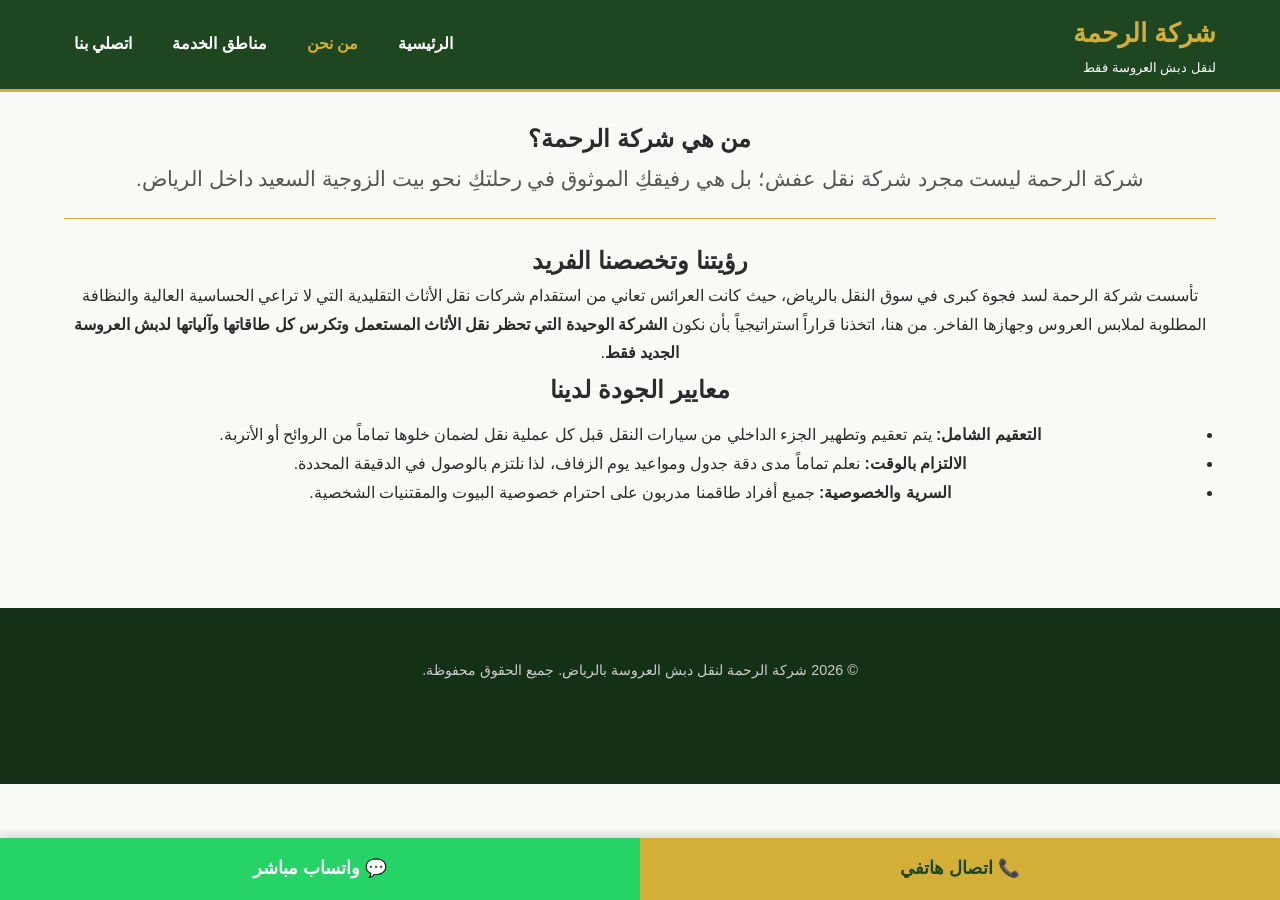
==== about.html @ 1eb5665a "first deploy" ====
<!DOCTYPE html>
<html lang="ar" dir="rtl">
<head>
    <meta charset="UTF-8">
    <meta name="viewport" content="width=device-width, initial-scale=1.0">
    <title>من نحن | شركة الرحمة المتخصصة في نقل جهاز العروسة بالرياض</title>
    <meta name="description" content="تعرفي على شركة الرحمة، الشركة الأولى في الرياض التي كرست جهودها بالكامل لخدمة العرائس وتأمين نقل جهاز ودبش العروسة بأعلى درجات العناية والرفاهية.">
    <link rel="canonical" href="https://alrahma-moving.com/about.html">
    <link rel="stylesheet" href="style.css">
</head>
<body>

    <header class="site-header">
        <div class="container header-container">
            <div class="logo">
                <a href="index.html">شركة الرحمة</a>
                <span class="tagline">لنقل دبش العروسة فقط</span>
            </div>
            <nav class="main-nav">
                <ul>
                    <li><a href="index.html">الرئيسية</a></li>
                    <li><a href="about.html" class="active">من نحن</a></li>
                    <li><a href="services.html">مناطق الخدمة</a></li>
                    <li><a href="contact.html">اتصلي بنا</a></li>
                </ul>
            </nav>
        </div>
    </header>

    <section class="page-content">
        <div class="container text-center">
            <h1>من هي شركة الرحمة؟</h1>
            <p class="lead">شركة الرحمة ليست مجرد شركة نقل عفش؛ بل هي رفيقكِ الموثوق في رحلتكِ نحو بيت الزوجية السعيد داخل الرياض.</p>
            
            <hr>

            <div class="about-story">
                <h2>رؤيتنا وتخصصنا الفريد</h2>
                <p>تأسست شركة الرحمة لسد فجوة كبرى في سوق النقل بالرياض، حيث كانت العرائس تعاني من استقدام شركات نقل الأثاث التقليدية التي لا تراعي الحساسية العالية والنظافة المطلوبة لملابس العروس وجهازها الفاخر. من هنا، اتخذنا قراراً استراتيجياً بأن نكون <strong>الشركة الوحيدة التي تحظر نقل الأثاث المستعمل وتكرس كل طاقاتها وآلياتها لدبش العروسة الجديد فقط</strong>.</p>

                <h2>معايير الجودة لدينا</h2>
                <ul>
                    <li><strong>التعقيم الشامل:</strong> يتم تعقيم وتطهير الجزء الداخلي من سيارات النقل قبل كل عملية نقل لضمان خلوها تماماً من الروائح أو الأتربة.</li>
                    <li><strong>الالتزام بالوقت:</strong> نعلم تماماً مدى دقة جدول ومواعيد يوم الزفاف، لذا نلتزم بالوصول في الدقيقة المحددة.</li>
                    <li><strong>السرية والخصوصية:</strong> جميع أفراد طاقمنا مدربون على احترام خصوصية البيوت والمقتنيات الشخصية.</li>
                </ul>
            </div>
        </div>
    </section>

    <div class="sticky-actions">
        <a href="tel:0531809702" class="sticky-btn call-now">📞 اتصال هاتفي</a>
        <a href="https://wa.me/966531809702" class="sticky-btn whatsapp-now" target="_blank">💬 واتساب مباشر</a>
    </div>

    <footer>
        <div class="container footer-content">
            <p>&copy; 2026 شركة الرحمة لنقل دبش العروسة بالرياض. جميع الحقوق محفوظة.</p>
        </div>
    </footer>

    <script src="script.js"></script>
</body>
</html>
---- style.css ----
/* الألوان والخطوط الأساسية */
:root {
    --primary-color: #1E4620; /* أخضر ملكي فاخر */
    --secondary-color: #D4AF37; /* ذهبي أنيق */
    --light-bg: #F9F9F6; /* أبيض عاجي مريح للعين */
    --dark-text: #2B2B2B;
    --white: #FFFFFF;
}

* {
    box-sizing: border-box;
    margin: 0;
    padding: 0;
}

body {
    font-family: 'Segoe UI', Tahoma, Geneva, Verdana, sans-serif;
    background-color: var(--light-bg);
    color: var(--dark-text);
    line-height: 1.8;
}

.container {
    width: 90%;
    max-width: 1200px;
    margin: 0 auto;
    padding: 20px 0;
}

.max-width-600 {
    max-width: 600px;
}

.text-center {
    text-align: center;
}

.mt-4 {
    margin-top: 2rem;
}

hr {
    border: 0;
    height: 1px;
    background: var(--secondary-color);
    margin: 20px 0;
}

/* الهيدر والقائمة */
.site-header {
    background-color: var(--primary-color);
    border-bottom: 3px solid var(--secondary-color);
    position: sticky;
    top: 0;
    z-index: 1000;
}

.header-container {
    display: flex;
    justify-content: space-between;
    align-items: center;
    padding: 10px 0;
}

.logo a {
    color: var(--secondary-color);
    text-decoration: none;
    font-size: 1.6rem;
    font-weight: bold;
}

.tagline {
    display: block;
    color: var(--white);
    font-size: 0.8rem;
}

.main-nav ul {
    list-style: none;
    display: flex;
    gap: 20px;
}

.main-nav a {
    color: var(--white);
    text-decoration: none;
    font-weight: bold;
    padding: 5px 10px;
    transition: 0.3s ease;
}

.main-nav a:hover, .main-nav a.active {
    color: var(--secondary-color);
}

/* جزء واجهة العرض - Hero */
.hero-section {
    background: linear-gradient(rgba(30, 70, 32, 0.85), rgba(30, 70, 32, 0.95)), url('images/hero-bg.jpg') no-repeat center center/cover;
    color: var(--white);
    text-align: center;
    padding: 80px 0;
}

.hero-section h1 {
    font-size: 2.5rem;
    color: var(--secondary-color);
    margin-bottom: 20px;
}

.hero-desc {
    font-size: 1.2rem;
    max-width: 800px;
    margin: 0 auto 30px auto;
}

.cta-buttons {
    display: flex;
    justify-content: center;
    gap: 15px;
    flex-wrap: wrap;
}

.btn {
    padding: 12px 25px;
    text-decoration: none;
    font-weight: bold;
    border-radius: 5px;
    font-size: 1.1rem;
    transition: 0.3s ease;
}

.btn-call {
    background-color: var(--secondary-color);
    color: var(--primary-color);
}

.btn-whatsapp {
    background-color: #25D366;
    color: var(--white);
}

.btn:hover {
    transform: translateY(-2px);
    box-shadow: 0 4px 10px rgba(0,0,0,0.2);
}

.block-btn {
    display: block;
    margin: 15px 0;
}

/* تنويه التخصص الفريد */
.specialization-notice {
    background-color: var(--white);
    padding: 40px 0;
}

.notice-box {
    border: 2px dashed var(--secondary-color);
    background-color: #FFFDF3;
    padding: 30px;
    border-radius: 8px;
    text-align: center;
}

.notice-box h2 {
    color: var(--primary-color);
    margin-bottom: 15px;
}

/* ميزات الخدمة والمناطق */
.section-title {
    text-align: center;
    color: var(--primary-color);
    margin-bottom: 40px;
    font-size: 2rem;
}

.grid-3 {
    display: grid;
    grid-template-columns: repeat(auto-fit, minmax(300px, 1fr));
    gap: 25px;
}

.grid-2 {
    display: grid;
    grid-template-columns: repeat(auto-fit, minmax(450px, 1fr));
    gap: 25px;
}

.card, .region-card, .contact-box {
    background-color: var(--white);
    padding: 25px;
    border-radius: 6px;
    box-shadow: 0 2px 5px rgba(0,0,0,0.05);
    border-top: 4px solid var(--secondary-color);
}

.card h3, .region-card h2 {
    color: var(--primary-color);
    margin-bottom: 15px;
}

.region-card ul, .about-story ul {
    margin-right: 20px;
    margin-top: 10px;
}

/* صفحات المحتوى المستقلة */
.page-content {
    padding: 5px 0 80px 0;
}

.lead {
    font-size: 1.3rem;
    color: #555;
    margin-bottom: 20px;
}

/* الأسئلة الشائعة FAQ */
.faq-section {
    background-color: #F0F4F1;
    padding: 60px 0;
}

.faq-container {
    max-width: 800px;
    margin: 0 auto;
}

.faq-item {
    background: var(--white);
    margin-bottom: 15px;
    border-radius: 5px;
    overflow: hidden;
}

.faq-question {
    width: 100%;
    text-align: right;
    padding: 15px 20px;
    background: var(--primary-color);
    color: var(--white);
    border: none;
    font-size: 1.1rem;
    font-weight: bold;
    cursor: pointer;
    display: flex;
    justify-content: space-between;
    align-items: center;
}

.faq-question::after {
    content: '▼';
    font-size: 0.8rem;
    color: var(--secondary-color);
}

.faq-answer {
    padding: 20px;
    display: none;
    background: var(--white);
    border-top: 1px solid #eee;
}

/* الأزرار العائمة السفلية للهواتف الذكية */
.sticky-actions {
    position: fixed;
    bottom: 0;
    left: 0;
    width: 100%;
    display: flex;
    z-index: 9999;
    box-shadow: 0 -3px 10px rgba(0,0,0,0.15);
}

.sticky-btn {
    flex: 1;
    text-align: center;
    padding: 15px;
    color: var(--white);
    text-decoration: none;
    font-weight: bold;
    font-size: 1.1rem;
}

.call-now {
    background-color: var(--secondary-color);
    color: var(--primary-color);
}

.whatsapp-now {
    background-color: #25D366;
}

/* التذييل */
footer {
    background-color: #143016;
    color: #CCC;
    text-align: center;
    padding: 30px 0 80px 0; /* مسافة أمان إضافية لعدم تغطية الأزرار العائمة للمحتوى */
    font-size: 0.9rem;
}

footer a {
    color: var(--secondary-color);
    text-decoration: none;
}

/* الشاشات الصغيرة والمتجاوبة */
@media (max-width: 768px) {
    .header-container {
        flex-direction: column;
        gap: 15px;
    }
    .grid-2 {
        grid-template-columns: 1fr;
    }
    .hero-section h1 {
        font-size: 1.8rem;
    }
}
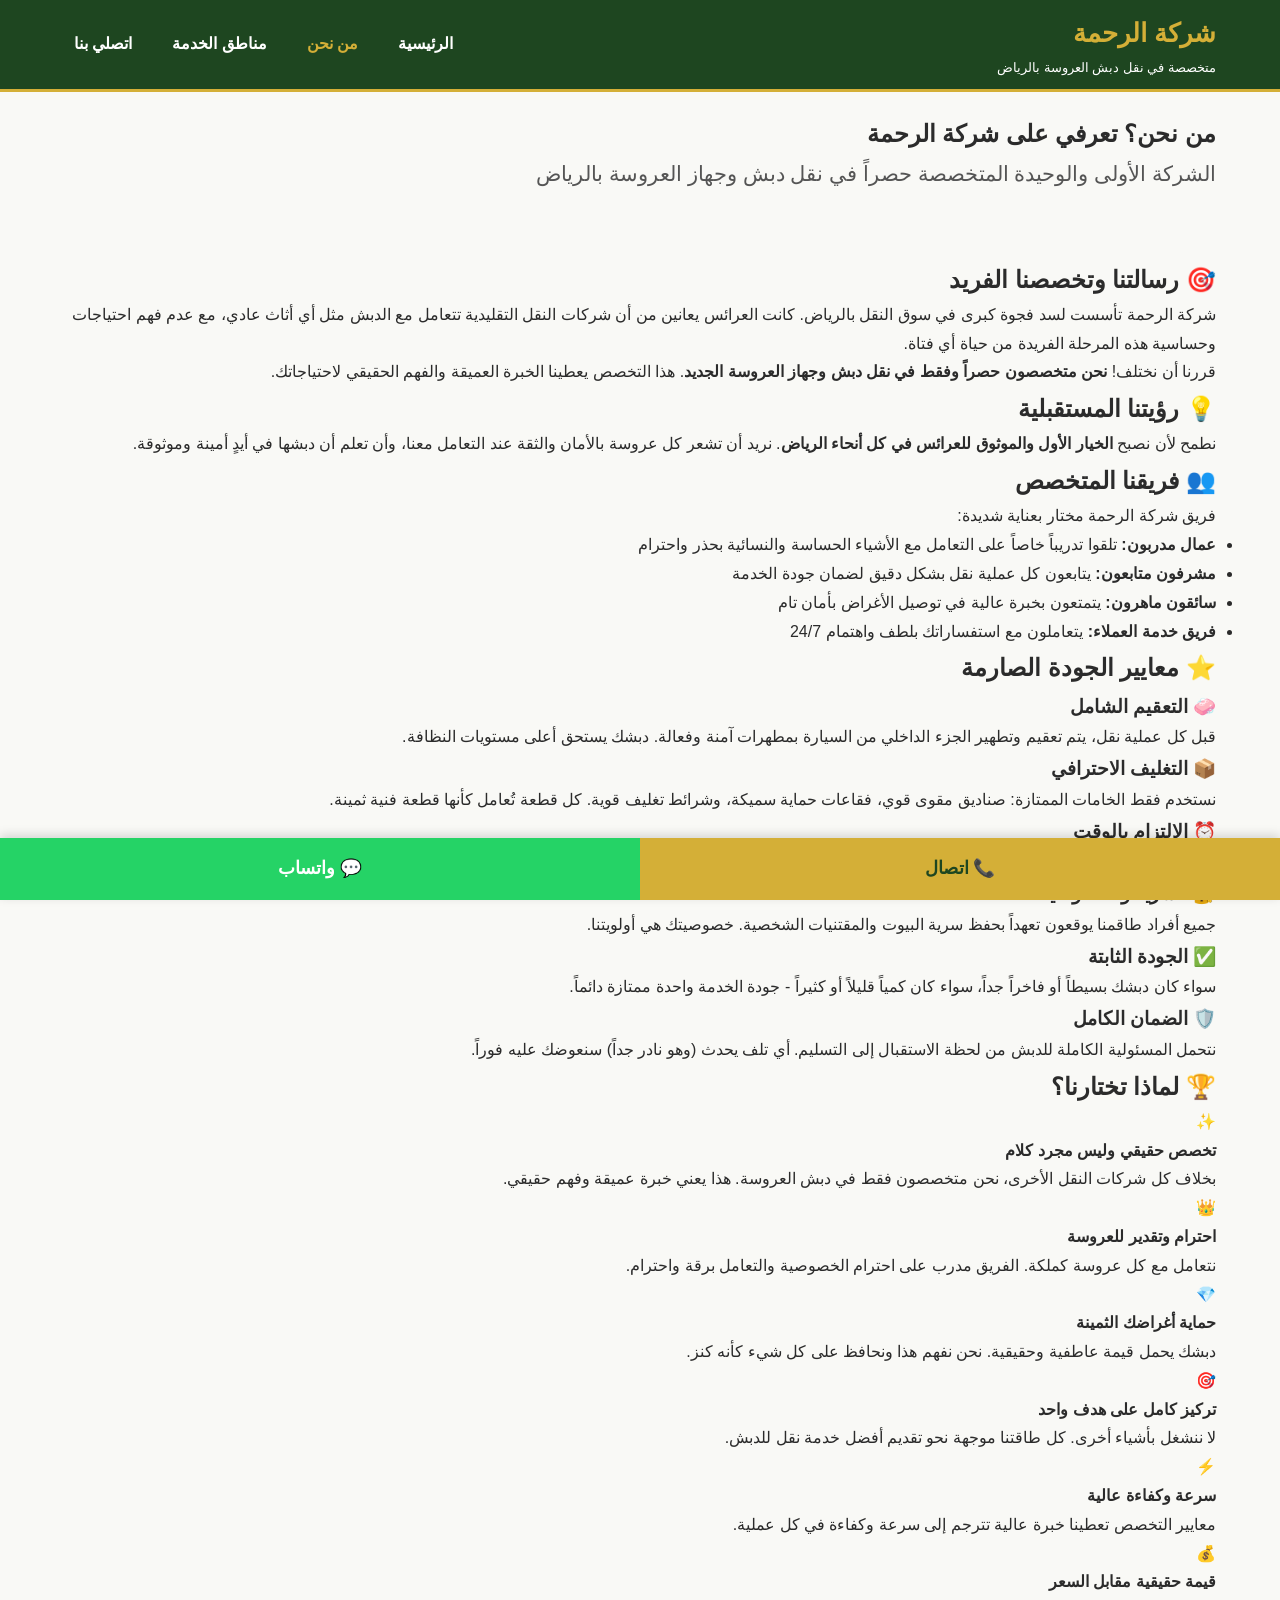
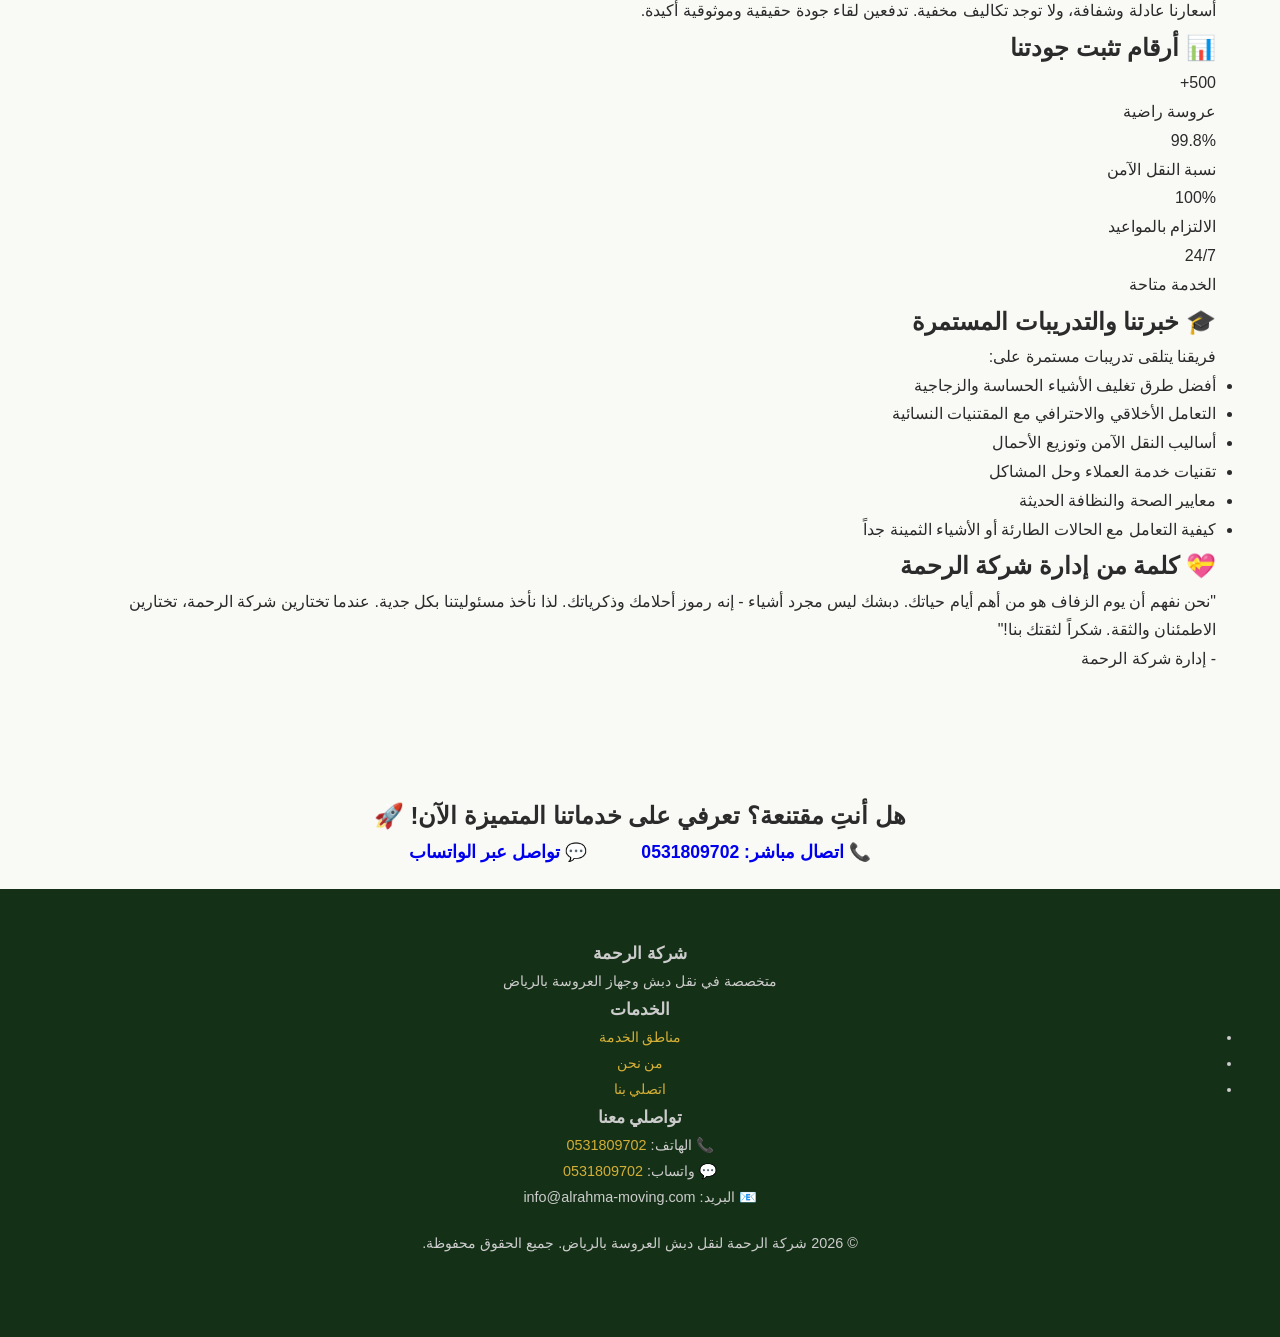
==== commit 0dcee3f4: "تحديث صفحة "من نحن" بمحتوى احترافي وموسع يعزز الثقة والخبرة" ====
--- a/about.html
+++ b/about.html
@@ -3,9 +3,10 @@
 <head>
     <meta charset="UTF-8">
     <meta name="viewport" content="width=device-width, initial-scale=1.0">
-    <title>من نحن | شركة الرحمة المتخصصة في نقل جهاز العروسة بالرياض</title>
-    <meta name="description" content="تعرفي على شركة الرحمة، الشركة الأولى في الرياض التي كرست جهودها بالكامل لخدمة العرائس وتأمين نقل جهاز ودبش العروسة بأعلى درجات العناية والرفاهية.">
-    <link rel="canonical" href="https://alrahma-moving.com/about.html">
+    <title>من نحن | شركة الرحمة - الخبرة الأولى في نقل دبش العروسة بالرياض</title>
+    <meta name="description" content="تعرفي على شركة الرحمة، الشركة الأولى والمتخصصة حصراً في نقل دبش وجهاز العروسة بالرياض. خبرة عميقة وفريق متدرب يضمن سلامة دبشك 100%">
+    <meta name="keywords" content="عن شركة الرحمة، شركة نقل دبش الرياض، متخصصة جهاز العروسة، خدمة نقل موثوقة">
+    <link rel="canonical" href="https://zelofor6-cloud.github.io/alrahma-naqldabsh/about.html">
     <link rel="stylesheet" href="style.css">
 </head>
 <body>
@@ -14,7 +15,7 @@
         <div class="container header-container">
             <div class="logo">
                 <a href="index.html">شركة الرحمة</a>
-                <span class="tagline">لنقل دبش العروسة فقط</span>
+                <span class="tagline">متخصصة في نقل دبش العروسة بالرياض</span>
             </div>
             <nav class="main-nav">
                 <ul>
@@ -27,38 +28,203 @@
         </div>
     </header>
 
+    <section class="page-header">
+        <div class="container">
+            <h1>من نحن؟ تعرفي على شركة الرحمة</h1>
+            <p class="lead">الشركة الأولى والوحيدة المتخصصة حصراً في نقل دبش وجهاز العروسة بالرياض</p>
+        </div>
+    </section>
+
     <section class="page-content">
+        <div class="container">
+            
+            <div class="about-section">
+                <h2>🎯 رسالتنا وتخصصنا الفريد</h2>
+                <p>شركة الرحمة تأسست لسد فجوة كبرى في سوق النقل بالرياض. كانت العرائس يعانين من أن شركات النقل التقليدية تتعامل مع الدبش مثل أي أثاث عادي، مع عدم فهم احتياجات وحساسية هذه المرحلة الفريدة من حياة أي فتاة.</p>
+                <p>قررنا أن نختلف! <strong>نحن متخصصون حصراً وفقط في نقل دبش وجهاز العروسة الجديد</strong>. هذا التخصص يعطينا الخبرة العميقة والفهم الحقيقي لاحتياجاتك.</p>
+            </div>
+
+            <div class="about-section">
+                <h2>💡 رؤيتنا المستقبلية</h2>
+                <p>نطمح لأن نصبح <strong>الخيار الأول والموثوق للعرائس في كل أنحاء الرياض</strong>. نريد أن تشعر كل عروسة بالأمان والثقة عند التعامل معنا، وأن تعلم أن دبشها في أيدٍ أمينة وموثوقة.</p>
+            </div>
+
+            <div class="about-section">
+                <h2>👥 فريقنا المتخصص</h2>
+                <p>فريق شركة الرحمة مختار بعناية شديدة:</p>
+                <ul class="about-list">
+                    <li><strong>عمال مدربون:</strong> تلقوا تدريباً خاصاً على التعامل مع الأشياء الحساسة والنسائية بحذر واحترام</li>
+                    <li><strong>مشرفون متابعون:</strong> يتابعون كل عملية نقل بشكل دقيق لضمان جودة الخدمة</li>
+                    <li><strong>سائقون ماهرون:</strong> يتمتعون بخبرة عالية في توصيل الأغراض بأمان تام</li>
+                    <li><strong>فريق خدمة العملاء:</strong> يتعاملون مع استفساراتك بلطف واهتمام 24/7</li>
+                </ul>
+            </div>
+
+            <div class="about-section">
+                <h2>⭐ معايير الجودة الصارمة</h2>
+                <div class="standards-grid">
+                    <div class="standard-item">
+                        <h3>🧼 التعقيم الشامل</h3>
+                        <p>قبل كل عملية نقل، يتم تعقيم وتطهير الجزء الداخلي من السيارة بمطهرات آمنة وفعالة. دبشك يستحق أعلى مستويات النظافة.</p>
+                    </div>
+                    <div class="standard-item">
+                        <h3>📦 التغليف الاحترافي</h3>
+                        <p>نستخدم فقط الخامات الممتازة: صناديق مقوى قوي، فقاعات حماية سميكة، وشرائط تغليف قوية. كل قطعة تُعامل كأنها قطعة فنية ثمينة.</p>
+                    </div>
+                    <div class="standard-item">
+                        <h3>⏰ الالتزام بالوقت</h3>
+                        <p>نعلم أن يوم الزفاف لا يحتمل التأخير. نلتزم 100% بالمواعيد المتفق عليها ونصل في الوقت المحدد بدقة.</p>
+                    </div>
+                    <div class="standard-item">
+                        <h3>🔐 السرية والخصوصية</h3>
+                        <p>جميع أفراد طاقمنا يوقعون تعهداً بحفظ سرية البيوت والمقتنيات الشخصية. خصوصيتك هي أولويتنا.</p>
+                    </div>
+                    <div class="standard-item">
+                        <h3>✅ الجودة الثابتة</h3>
+                        <p>سواء كان دبشك بسيطاً أو فاخراً جداً، سواء كان كمياً قليلاً أو كثيراً - جودة الخدمة واحدة ممتازة دائماً.</p>
+                    </div>
+                    <div class="standard-item">
+                        <h3>🛡️ الضمان الكامل</h3>
+                        <p>نتحمل المسئولية الكاملة للدبش من لحظة الاستقبال إلى التسليم. أي تلف يحدث (وهو نادر جداً) سنعوضك عليه فوراً.</p>
+                    </div>
+                </div>
+            </div>
+
+            <div class="about-section">
+                <h2>🏆 لماذا تختارنا؟</h2>
+                <div class="why-us-list">
+                    <div class="why-item">
+                        <span class="why-icon">✨</span>
+                        <div class="why-content">
+                            <h4>تخصص حقيقي وليس مجرد كلام</h4>
+                            <p>بخلاف كل شركات النقل الأخرى، نحن متخصصون فقط في دبش العروسة. هذا يعني خبرة عميقة وفهم حقيقي.</p>
+                        </div>
+                    </div>
+                    <div class="why-item">
+                        <span class="why-icon">👑</span>
+                        <div class="why-content">
+                            <h4>احترام وتقدير للعروسة</h4>
+                            <p>نتعامل مع كل عروسة كملكة. الفريق مدرب على احترام الخصوصية والتعامل برقة واحترام.</p>
+                        </div>
+                    </div>
+                    <div class="why-item">
+                        <span class="why-icon">💎</span>
+                        <div class="why-content">
+                            <h4>حماية أغراضك الثمينة</h4>
+                            <p>دبشك يحمل قيمة عاطفية وحقيقية. نحن نفهم هذا ونحافظ على كل شيء كأنه كنز.</p>
+                        </div>
+                    </div>
+                    <div class="why-item">
+                        <span class="why-icon">🎯</span>
+                        <div class="why-content">
+                            <h4>تركيز كامل على هدف واحد</h4>
+                            <p>لا ننشغل بأشياء أخرى. كل طاقتنا موجهة نحو تقديم أفضل خدمة نقل للدبش.</p>
+                        </div>
+                    </div>
+                    <div class="why-item">
+                        <span class="why-icon">⚡</span>
+                        <div class="why-content">
+                            <h4>سرعة وكفاءة عالية</h4>
+                            <p>معايير التخصص تعطينا خبرة عالية تترجم إلى سرعة وكفاءة في كل عملية.</p>
+                        </div>
+                    </div>
+                    <div class="why-item">
+                        <span class="why-icon">💰</span>
+                        <div class="why-content">
+                            <h4>قيمة حقيقية مقابل السعر</h4>
+                            <p>أسعارنا عادلة وشفافة، ولا توجد تكاليف مخفية. تدفعين لقاء جودة حقيقية وموثوقية أكيدة.</p>
+                        </div>
+                    </div>
+                </div>
+            </div>
+
+            <div class="about-section">
+                <h2>📊 أرقام تثبت جودتنا</h2>
+                <div class="stats-grid">
+                    <div class="stat-card">
+                        <div class="stat-number">500+</div>
+                        <div class="stat-label">عروسة راضية</div>
+                    </div>
+                    <div class="stat-card">
+                        <div class="stat-number">99.8%</div>
+                        <div class="stat-label">نسبة النقل الآمن</div>
+                    </div>
+                    <div class="stat-card">
+                        <div class="stat-number">100%</div>
+                        <div class="stat-label">الالتزام بالمواعيد</div>
+                    </div>
+                    <div class="stat-card">
+                        <div class="stat-number">24/7</div>
+                        <div class="stat-label">الخدمة متاحة</div>
+                    </div>
+                </div>
+            </div>
+
+            <div class="about-section">
+                <h2>🎓 خبرتنا والتدريبات المستمرة</h2>
+                <p>فريقنا يتلقى تدريبات مستمرة على:</p>
+                <ul class="about-list">
+                    <li>أفضل طرق تغليف الأشياء الحساسة والزجاجية</li>
+                    <li>التعامل الأخلاقي والاحترافي مع المقتنيات النسائية</li>
+                    <li>أساليب النقل الآمن وتوزيع الأحمال</li>
+                    <li>تقنيات خدمة العملاء وحل المشاكل</li>
+                    <li>معايير الصحة والنظافة الحديثة</li>
+                    <li>كيفية التعامل مع الحالات الطارئة أو الأشياء الثمينة جداً</li>
+                </ul>
+            </div>
+
+            <div class="about-section bg-light">
+                <h2>💝 كلمة من إدارة شركة الرحمة</h2>
+                <blockquote class="about-quote">
+                    <p>"نحن نفهم أن يوم الزفاف هو من أهم أيام حياتك. دبشك ليس مجرد أشياء - إنه رموز أحلامك وذكرياتك. لذا نأخذ مسئوليتنا بكل جدية. عندما تختارين شركة الرحمة، تختارين الاطمئنان والثقة. شكراً لثقتك بنا!"</p>
+                    <p class="quote-author">- إدارة شركة الرحمة</p>
+                </blockquote>
+            </div>
+
+        </div>
+    </section>
+
+    <section class="cta-final">
         <div class="container text-center">
-            <h1>من هي شركة الرحمة؟</h1>
-            <p class="lead">شركة الرحمة ليست مجرد شركة نقل عفش؛ بل هي رفيقكِ الموثوق في رحلتكِ نحو بيت الزوجية السعيد داخل الرياض.</p>
-            
-            <hr>
-
-            <div class="about-story">
-                <h2>رؤيتنا وتخصصنا الفريد</h2>
-                <p>تأسست شركة الرحمة لسد فجوة كبرى في سوق النقل بالرياض، حيث كانت العرائس تعاني من استقدام شركات نقل الأثاث التقليدية التي لا تراعي الحساسية العالية والنظافة المطلوبة لملابس العروس وجهازها الفاخر. من هنا، اتخذنا قراراً استراتيجياً بأن نكون <strong>الشركة الوحيدة التي تحظر نقل الأثاث المستعمل وتكرس كل طاقاتها وآلياتها لدبش العروسة الجديد فقط</strong>.</p>
-
-                <h2>معايير الجودة لدينا</h2>
-                <ul>
-                    <li><strong>التعقيم الشامل:</strong> يتم تعقيم وتطهير الجزء الداخلي من سيارات النقل قبل كل عملية نقل لضمان خلوها تماماً من الروائح أو الأتربة.</li>
-                    <li><strong>الالتزام بالوقت:</strong> نعلم تماماً مدى دقة جدول ومواعيد يوم الزفاف، لذا نلتزم بالوصول في الدقيقة المحددة.</li>
-                    <li><strong>السرية والخصوصية:</strong> جميع أفراد طاقمنا مدربون على احترام خصوصية البيوت والمقتنيات الشخصية.</li>
-                </ul>
+            <h2>هل أنتِ مقتنعة؟ تعرفي على خدماتنا المتميزة الآن! 🚀</h2>
+            <div class="cta-buttons-big">
+                <a href="tel:0531809702" class="btn btn-call-big">📞 اتصال مباشر: 0531809702</a>
+                <a href="https://wa.me/966531809702" class="btn btn-whatsapp-big" target="_blank">💬 تواصل عبر الواتساب</a>
             </div>
         </div>
     </section>
 
     <div class="sticky-actions">
-        <a href="tel:0531809702" class="sticky-btn call-now">📞 اتصال هاتفي</a>
-        <a href="https://wa.me/966531809702" class="sticky-btn whatsapp-now" target="_blank">💬 واتساب مباشر</a>
+        <a href="tel:0531809702" class="sticky-btn call-now">📞 اتصال</a>
+        <a href="https://wa.me/966531809702" class="sticky-btn whatsapp-now" target="_blank">💬 واتساب</a>
     </div>
 
     <footer>
         <div class="container footer-content">
+            <div class="footer-section">
+                <h3>شركة الرحمة</h3>
+                <p>متخصصة في نقل دبش وجهاز العروسة بالرياض</p>
+            </div>
+            <div class="footer-section">
+                <h3>الخدمات</h3>
+                <ul>
+                    <li><a href="services.html">مناطق الخدمة</a></li>
+                    <li><a href="about.html">من نحن</a></li>
+                    <li><a href="contact.html">اتصلي بنا</a></li>
+                </ul>
+            </div>
+            <div class="footer-section">
+                <h3>تواصلي معنا</h3>
+                <p>📞 الهاتف: <a href="tel:0531809702">0531809702</a></p>
+                <p>💬 واتساب: <a href="https://wa.me/966531809702">0531809702</a></p>
+                <p>📧 البريد: info@alrahma-moving.com</p>
+            </div>
+        </div>
+        <div class="footer-bottom">
             <p>&copy; 2026 شركة الرحمة لنقل دبش العروسة بالرياض. جميع الحقوق محفوظة.</p>
         </div>
     </footer>
 
     <script src="script.js"></script>
 </body>
-</html>+</html>
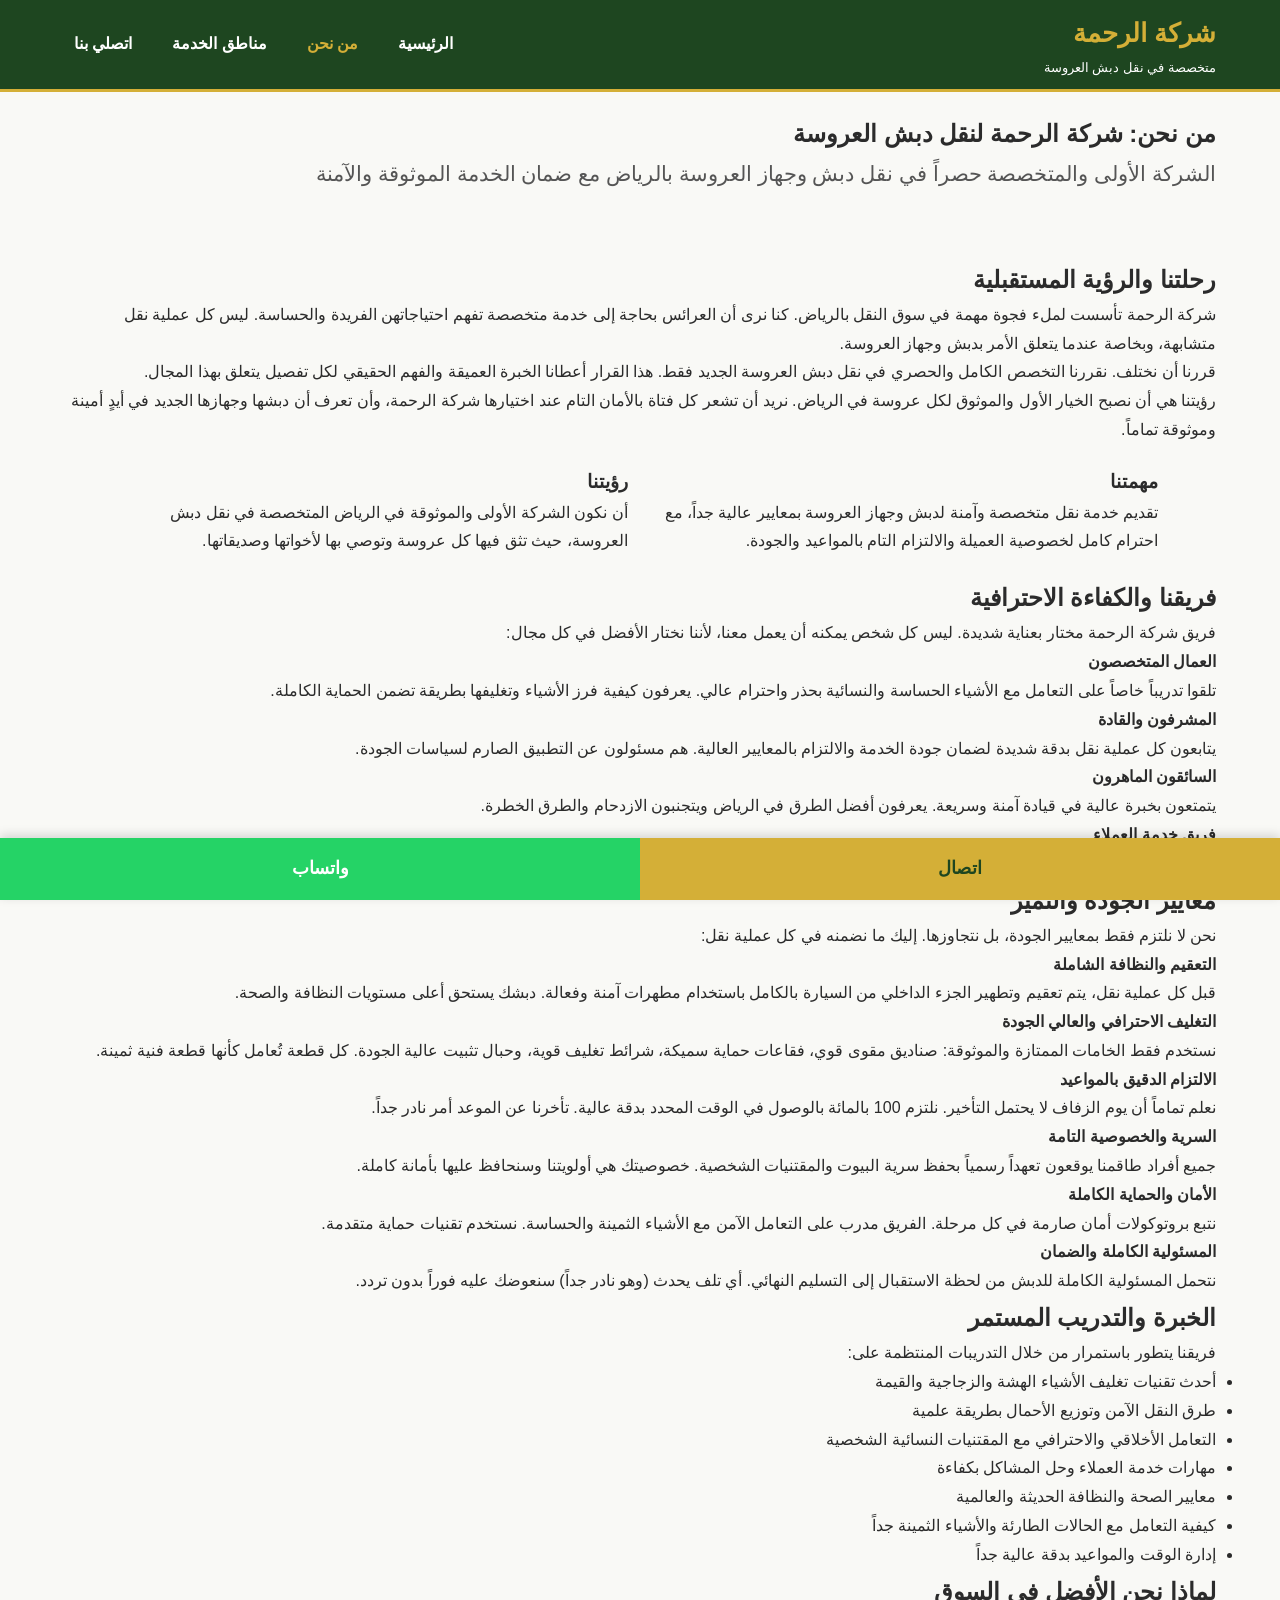
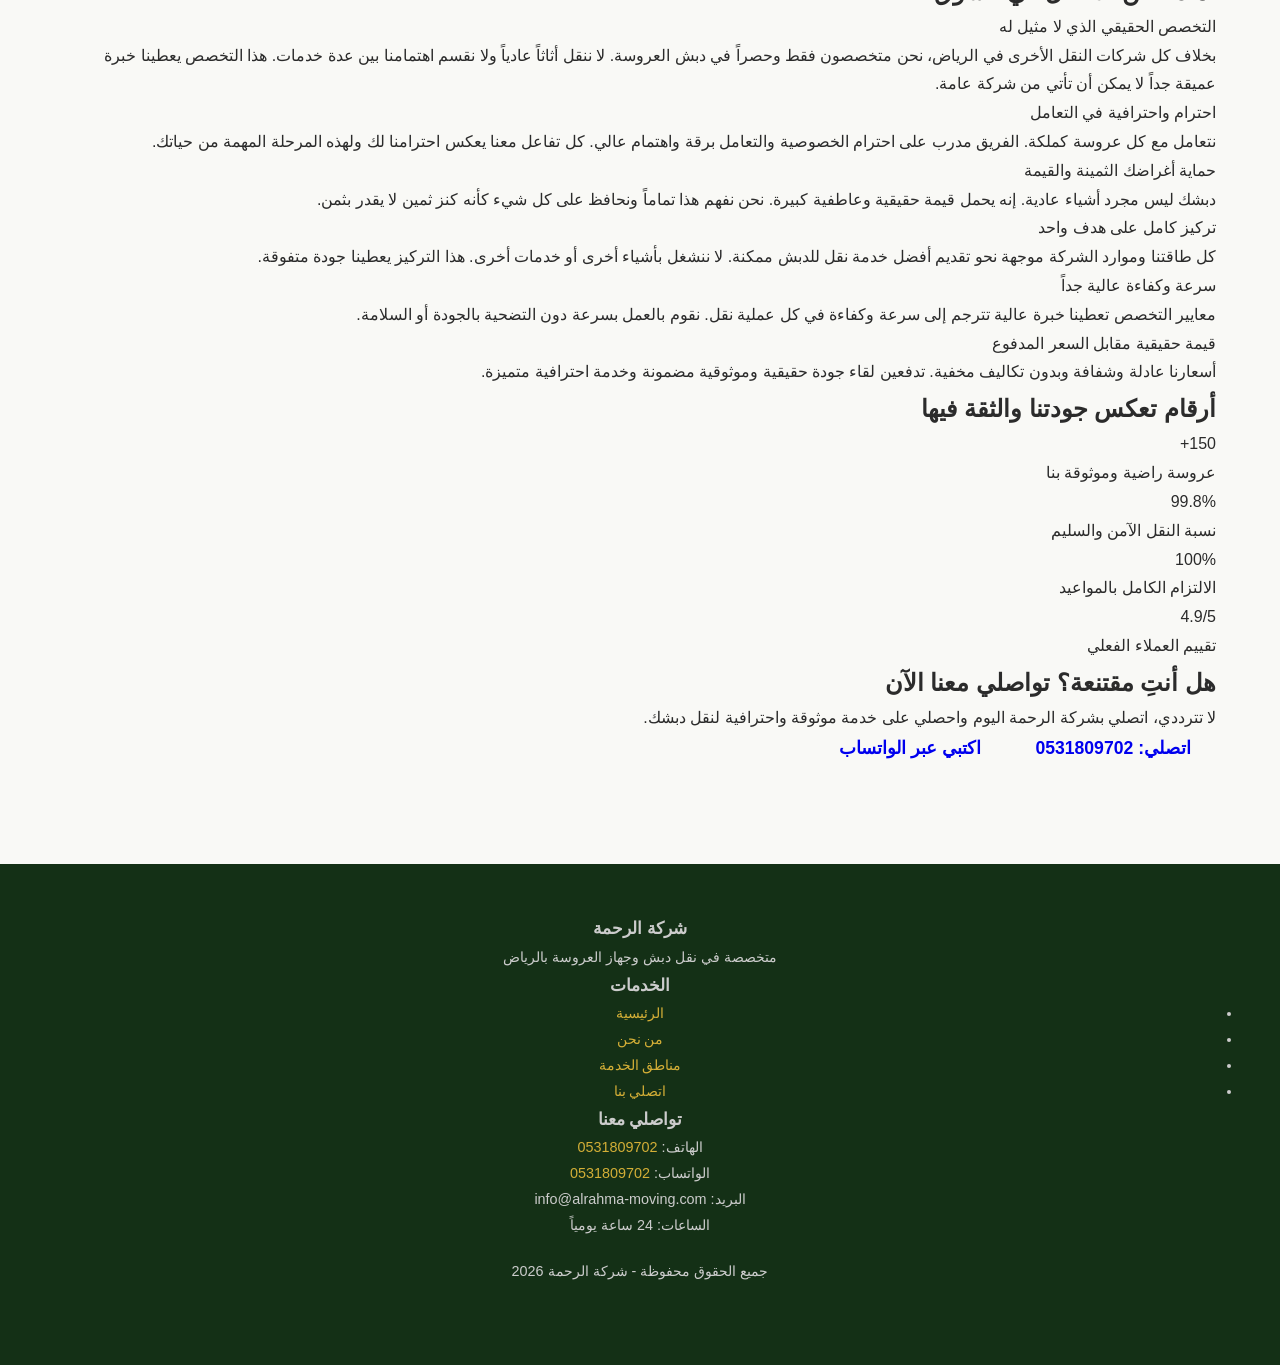
==== commit 112a975d: "صفحة من نحن محسّنة - محتوى احترافي موسع متوافق مع SEO الحديث" ====
--- a/about.html
+++ b/about.html
@@ -3,9 +3,9 @@
 <head>
     <meta charset="UTF-8">
     <meta name="viewport" content="width=device-width, initial-scale=1.0">
-    <title>من نحن | شركة الرحمة - الخبرة الأولى في نقل دبش العروسة بالرياض</title>
-    <meta name="description" content="تعرفي على شركة الرحمة، الشركة الأولى والمتخصصة حصراً في نقل دبش وجهاز العروسة بالرياض. خبرة عميقة وفريق متدرب يضمن سلامة دبشك 100%">
-    <meta name="keywords" content="عن شركة الرحمة، شركة نقل دبش الرياض، متخصصة جهاز العروسة، خدمة نقل موثوقة">
+    <title>من نحن | شركة الرحمة - القيادة في نقل دبش العروسة بالرياض</title>
+    <meta name="description" content="تعرفي على شركة الرحمة، الشركة الرائدة المتخصصة في نقل دبش وجهاز العروسة بالرياض. فريق احترافي، خبرة عميقة، وخدمة موثوقة مضمونة.">
+    <meta name="keywords" content="عن شركة الرحمة، شركة نقل دبش متخصصة، خبرة في نقل جهاز العروسة، فريق احترافي موثوق">
     <link rel="canonical" href="https://zelofor6-cloud.github.io/alrahma-naqldabsh/about.html">
     <link rel="stylesheet" href="style.css">
 </head>
@@ -15,7 +15,7 @@
         <div class="container header-container">
             <div class="logo">
                 <a href="index.html">شركة الرحمة</a>
-                <span class="tagline">متخصصة في نقل دبش العروسة بالرياض</span>
+                <span class="tagline">متخصصة في نقل دبش العروسة</span>
             </div>
             <nav class="main-nav">
                 <ul>
@@ -30,8 +30,8 @@
 
     <section class="page-header">
         <div class="container">
-            <h1>من نحن؟ تعرفي على شركة الرحمة</h1>
-            <p class="lead">الشركة الأولى والوحيدة المتخصصة حصراً في نقل دبش وجهاز العروسة بالرياض</p>
+            <h1>من نحن: شركة الرحمة لنقل دبش العروسة</h1>
+            <p class="lead">الشركة الأولى والمتخصصة حصراً في نقل دبش وجهاز العروسة بالرياض مع ضمان الخدمة الموثوقة والآمنة</p>
         </div>
     </section>
 
@@ -39,164 +39,162 @@
         <div class="container">
             
             <div class="about-section">
-                <h2>🎯 رسالتنا وتخصصنا الفريد</h2>
-                <p>شركة الرحمة تأسست لسد فجوة كبرى في سوق النقل بالرياض. كانت العرائس يعانين من أن شركات النقل التقليدية تتعامل مع الدبش مثل أي أثاث عادي، مع عدم فهم احتياجات وحساسية هذه المرحلة الفريدة من حياة أي فتاة.</p>
-                <p>قررنا أن نختلف! <strong>نحن متخصصون حصراً وفقط في نقل دبش وجهاز العروسة الجديد</strong>. هذا التخصص يعطينا الخبرة العميقة والفهم الحقيقي لاحتياجاتك.</p>
-            </div>
-
-            <div class="about-section">
-                <h2>💡 رؤيتنا المستقبلية</h2>
-                <p>نطمح لأن نصبح <strong>الخيار الأول والموثوق للعرائس في كل أنحاء الرياض</strong>. نريد أن تشعر كل عروسة بالأمان والثقة عند التعامل معنا، وأن تعلم أن دبشها في أيدٍ أمينة وموثوقة.</p>
-            </div>
-
-            <div class="about-section">
-                <h2>👥 فريقنا المتخصص</h2>
-                <p>فريق شركة الرحمة مختار بعناية شديدة:</p>
-                <ul class="about-list">
-                    <li><strong>عمال مدربون:</strong> تلقوا تدريباً خاصاً على التعامل مع الأشياء الحساسة والنسائية بحذر واحترام</li>
-                    <li><strong>مشرفون متابعون:</strong> يتابعون كل عملية نقل بشكل دقيق لضمان جودة الخدمة</li>
-                    <li><strong>سائقون ماهرون:</strong> يتمتعون بخبرة عالية في توصيل الأغراض بأمان تام</li>
-                    <li><strong>فريق خدمة العملاء:</strong> يتعاملون مع استفساراتك بلطف واهتمام 24/7</li>
+                <h2>رحلتنا والرؤية المستقبلية</h2>
+                <p>شركة الرحمة تأسست لملء فجوة مهمة في سوق النقل بالرياض. كنا نرى أن العرائس بحاجة إلى خدمة متخصصة تفهم احتياجاتهن الفريدة والحساسة. ليس كل عملية نقل متشابهة، وبخاصة عندما يتعلق الأمر بدبش وجهاز العروسة.</p>
+                <p>قررنا أن نختلف. نقررنا التخصص الكامل والحصري في نقل دبش العروسة الجديد فقط. هذا القرار أعطانا الخبرة العميقة والفهم الحقيقي لكل تفصيل يتعلق بهذا المجال.</p>
+                <p>رؤيتنا هي أن نصبح الخيار الأول والموثوق لكل عروسة في الرياض. نريد أن تشعر كل فتاة بالأمان التام عند اختيارها شركة الرحمة، وأن تعرف أن دبشها وجهازها الجديد في أيدٍ أمينة وموثوقة تماماً.</p>
+            </div>
+
+            <section class="mission-vision">
+                <div class="container">
+                    <div class="grid-2">
+                        <div class="value-box">
+                            <h3>مهمتنا</h3>
+                            <p>تقديم خدمة نقل متخصصة وآمنة لدبش وجهاز العروسة بمعايير عالية جداً، مع احترام كامل لخصوصية العميلة والالتزام التام بالمواعيد والجودة.</p>
+                        </div>
+                        <div class="value-box">
+                            <h3>رؤيتنا</h3>
+                            <p>أن نكون الشركة الأولى والموثوقة في الرياض المتخصصة في نقل دبش العروسة، حيث تثق فيها كل عروسة وتوصي بها لأخواتها وصديقاتها.</p>
+                        </div>
+                    </div>
+                </div>
+            </section>
+
+            <div class="about-section">
+                <h2>فريقنا والكفاءة الاحترافية</h2>
+                <p>فريق شركة الرحمة مختار بعناية شديدة. ليس كل شخص يمكنه أن يعمل معنا، لأننا نختار الأفضل في كل مجال:</p>
+                <div class="team-structure">
+                    <div class="team-member">
+                        <h4>العمال المتخصصون</h4>
+                        <p>تلقوا تدريباً خاصاً على التعامل مع الأشياء الحساسة والنسائية بحذر واحترام عالي. يعرفون كيفية فرز الأشياء وتغليفها بطريقة تضمن الحماية الكاملة.</p>
+                    </div>
+                    <div class="team-member">
+                        <h4>المشرفون والقادة</h4>
+                        <p>يتابعون كل عملية نقل بدقة شديدة لضمان جودة الخدمة والالتزام بالمعايير العالية. هم مسئولون عن التطبيق الصارم لسياسات الجودة.</p>
+                    </div>
+                    <div class="team-member">
+                        <h4>السائقون الماهرون</h4>
+                        <p>يتمتعون بخبرة عالية في قيادة آمنة وسريعة. يعرفون أفضل الطرق في الرياض ويتجنبون الازدحام والطرق الخطرة.</p>
+                    </div>
+                    <div class="team-member">
+                        <h4>فريق خدمة العملاء</h4>
+                        <p>يتعاملون مع استفساراتك بلطف واهتمام. متاحون 24 ساعة للرد على أسئلتك والمساعدة في حل أي مشكلة.</p>
+                    </div>
+                </div>
+            </div>
+
+            <div class="about-section">
+                <h2>معايير الجودة والتميز</h2>
+                <p>نحن لا نلتزم فقط بمعايير الجودة، بل نتجاوزها. إليك ما نضمنه في كل عملية نقل:</p>
+                <div class="standards-list">
+                    <div class="standard">
+                        <h4>التعقيم والنظافة الشاملة</h4>
+                        <p>قبل كل عملية نقل، يتم تعقيم وتطهير الجزء الداخلي من السيارة بالكامل باستخدام مطهرات آمنة وفعالة. دبشك يستحق أعلى مستويات النظافة والصحة.</p>
+                    </div>
+                    <div class="standard">
+                        <h4>التغليف الاحترافي والعالي الجودة</h4>
+                        <p>نستخدم فقط الخامات الممتازة والموثوقة: صناديق مقوى قوي، فقاعات حماية سميكة، شرائط تغليف قوية، وحبال تثبيت عالية الجودة. كل قطعة تُعامل كأنها قطعة فنية ثمينة.</p>
+                    </div>
+                    <div class="standard">
+                        <h4>الالتزام الدقيق بالمواعيد</h4>
+                        <p>نعلم تماماً أن يوم الزفاف لا يحتمل التأخير. نلتزم 100 بالمائة بالوصول في الوقت المحدد بدقة عالية. تأخرنا عن الموعد أمر نادر جداً.</p>
+                    </div>
+                    <div class="standard">
+                        <h4>السرية والخصوصية التامة</h4>
+                        <p>جميع أفراد طاقمنا يوقعون تعهداً رسمياً بحفظ سرية البيوت والمقتنيات الشخصية. خصوصيتك هي أولويتنا وسنحافظ عليها بأمانة كاملة.</p>
+                    </div>
+                    <div class="standard">
+                        <h4>الأمان والحماية الكاملة</h4>
+                        <p>نتبع بروتوكولات أمان صارمة في كل مرحلة. الفريق مدرب على التعامل الآمن مع الأشياء الثمينة والحساسة. نستخدم تقنيات حماية متقدمة.</p>
+                    </div>
+                    <div class="standard">
+                        <h4>المسئولية الكاملة والضمان</h4>
+                        <p>نتحمل المسئولية الكاملة للدبش من لحظة الاستقبال إلى التسليم النهائي. أي تلف يحدث (وهو نادر جداً) سنعوضك عليه فوراً بدون تردد.</p>
+                    </div>
+                </div>
+            </div>
+
+            <div class="about-section">
+                <h2>الخبرة والتدريب المستمر</h2>
+                <p>فريقنا يتطور باستمرار من خلال التدريبات المنتظمة على:</p>
+                <ul class="experience-list">
+                    <li>أحدث تقنيات تغليف الأشياء الهشة والزجاجية والقيمة</li>
+                    <li>طرق النقل الآمن وتوزيع الأحمال بطريقة علمية</li>
+                    <li>التعامل الأخلاقي والاحترافي مع المقتنيات النسائية الشخصية</li>
+                    <li>مهارات خدمة العملاء وحل المشاكل بكفاءة</li>
+                    <li>معايير الصحة والنظافة الحديثة والعالمية</li>
+                    <li>كيفية التعامل مع الحالات الطارئة والأشياء الثمينة جداً</li>
+                    <li>إدارة الوقت والمواعيد بدقة عالية جداً</li>
                 </ul>
             </div>
 
             <div class="about-section">
-                <h2>⭐ معايير الجودة الصارمة</h2>
-                <div class="standards-grid">
-                    <div class="standard-item">
-                        <h3>🧼 التعقيم الشامل</h3>
-                        <p>قبل كل عملية نقل، يتم تعقيم وتطهير الجزء الداخلي من السيارة بمطهرات آمنة وفعالة. دبشك يستحق أعلى مستويات النظافة.</p>
-                    </div>
-                    <div class="standard-item">
-                        <h3>📦 التغليف الاحترافي</h3>
-                        <p>نستخدم فقط الخامات الممتازة: صناديق مقوى قوي، فقاعات حماية سميكة، وشرائط تغليف قوية. كل قطعة تُعامل كأنها قطعة فنية ثمينة.</p>
-                    </div>
-                    <div class="standard-item">
-                        <h3>⏰ الالتزام بالوقت</h3>
-                        <p>نعلم أن يوم الزفاف لا يحتمل التأخير. نلتزم 100% بالمواعيد المتفق عليها ونصل في الوقت المحدد بدقة.</p>
-                    </div>
-                    <div class="standard-item">
-                        <h3>🔐 السرية والخصوصية</h3>
-                        <p>جميع أفراد طاقمنا يوقعون تعهداً بحفظ سرية البيوت والمقتنيات الشخصية. خصوصيتك هي أولويتنا.</p>
-                    </div>
-                    <div class="standard-item">
-                        <h3>✅ الجودة الثابتة</h3>
-                        <p>سواء كان دبشك بسيطاً أو فاخراً جداً، سواء كان كمياً قليلاً أو كثيراً - جودة الخدمة واحدة ممتازة دائماً.</p>
-                    </div>
-                    <div class="standard-item">
-                        <h3>🛡️ الضمان الكامل</h3>
-                        <p>نتحمل المسئولية الكاملة للدبش من لحظة الاستقبال إلى التسليم. أي تلف يحدث (وهو نادر جداً) سنعوضك عليه فوراً.</p>
-                    </div>
-                </div>
-            </div>
-
-            <div class="about-section">
-                <h2>🏆 لماذا تختارنا؟</h2>
-                <div class="why-us-list">
-                    <div class="why-item">
-                        <span class="why-icon">✨</span>
-                        <div class="why-content">
-                            <h4>تخصص حقيقي وليس مجرد كلام</h4>
-                            <p>بخلاف كل شركات النقل الأخرى، نحن متخصصون فقط في دبش العروسة. هذا يعني خبرة عميقة وفهم حقيقي.</p>
-                        </div>
-                    </div>
-                    <div class="why-item">
-                        <span class="why-icon">👑</span>
-                        <div class="why-content">
-                            <h4>احترام وتقدير للعروسة</h4>
-                            <p>نتعامل مع كل عروسة كملكة. الفريق مدرب على احترام الخصوصية والتعامل برقة واحترام.</p>
-                        </div>
-                    </div>
-                    <div class="why-item">
-                        <span class="why-icon">💎</span>
-                        <div class="why-content">
-                            <h4>حماية أغراضك الثمينة</h4>
-                            <p>دبشك يحمل قيمة عاطفية وحقيقية. نحن نفهم هذا ونحافظ على كل شيء كأنه كنز.</p>
-                        </div>
-                    </div>
-                    <div class="why-item">
-                        <span class="why-icon">🎯</span>
-                        <div class="why-content">
-                            <h4>تركيز كامل على هدف واحد</h4>
-                            <p>لا ننشغل بأشياء أخرى. كل طاقتنا موجهة نحو تقديم أفضل خدمة نقل للدبش.</p>
-                        </div>
-                    </div>
-                    <div class="why-item">
-                        <span class="why-icon">⚡</span>
-                        <div class="why-content">
-                            <h4>سرعة وكفاءة عالية</h4>
-                            <p>معايير التخصص تعطينا خبرة عالية تترجم إلى سرعة وكفاءة في كل عملية.</p>
-                        </div>
-                    </div>
-                    <div class="why-item">
-                        <span class="why-icon">💰</span>
-                        <div class="why-content">
-                            <h4>قيمة حقيقية مقابل السعر</h4>
-                            <p>أسعارنا عادلة وشفافة، ولا توجد تكاليف مخفية. تدفعين لقاء جودة حقيقية وموثوقية أكيدة.</p>
-                        </div>
-                    </div>
-                </div>
-            </div>
-
-            <div class="about-section">
-                <h2>📊 أرقام تثبت جودتنا</h2>
-                <div class="stats-grid">
-                    <div class="stat-card">
-                        <div class="stat-number">500+</div>
-                        <div class="stat-label">عروسة راضية</div>
-                    </div>
-                    <div class="stat-card">
-                        <div class="stat-number">99.8%</div>
-                        <div class="stat-label">نسبة النقل الآمن</div>
-                    </div>
-                    <div class="stat-card">
-                        <div class="stat-number">100%</div>
-                        <div class="stat-label">الالتزام بالمواعيد</div>
-                    </div>
-                    <div class="stat-card">
-                        <div class="stat-number">24/7</div>
-                        <div class="stat-label">الخدمة متاحة</div>
-                    </div>
-                </div>
-            </div>
-
-            <div class="about-section">
-                <h2>🎓 خبرتنا والتدريبات المستمرة</h2>
-                <p>فريقنا يتلقى تدريبات مستمرة على:</p>
-                <ul class="about-list">
-                    <li>أفضل طرق تغليف الأشياء الحساسة والزجاجية</li>
-                    <li>التعامل الأخلاقي والاحترافي مع المقتنيات النسائية</li>
-                    <li>أساليب النقل الآمن وتوزيع الأحمال</li>
-                    <li>تقنيات خدمة العملاء وحل المشاكل</li>
-                    <li>معايير الصحة والنظافة الحديثة</li>
-                    <li>كيفية التعامل مع الحالات الطارئة أو الأشياء الثمينة جداً</li>
-                </ul>
-            </div>
-
-            <div class="about-section bg-light">
-                <h2>💝 كلمة من إدارة شركة الرحمة</h2>
-                <blockquote class="about-quote">
-                    <p>"نحن نفهم أن يوم الزفاف هو من أهم أيام حياتك. دبشك ليس مجرد أشياء - إنه رموز أحلامك وذكرياتك. لذا نأخذ مسئوليتنا بكل جدية. عندما تختارين شركة الرحمة، تختارين الاطمئنان والثقة. شكراً لثقتك بنا!"</p>
-                    <p class="quote-author">- إدارة شركة الرحمة</p>
-                </blockquote>
+                <h2>لماذا نحن الأفضل في السوق</h2>
+                <div class="advantages-detailed">
+                    <div class="advantage">
+                        <div class="advantage-title">التخصص الحقيقي الذي لا مثيل له</div>
+                        <p>بخلاف كل شركات النقل الأخرى في الرياض، نحن متخصصون فقط وحصراً في دبش العروسة. لا ننقل أثاثاً عادياً ولا نقسم اهتمامنا بين عدة خدمات. هذا التخصص يعطينا خبرة عميقة جداً لا يمكن أن تأتي من شركة عامة.</p>
+                    </div>
+                    <div class="advantage">
+                        <div class="advantage-title">احترام واحترافية في التعامل</div>
+                        <p>نتعامل مع كل عروسة كملكة. الفريق مدرب على احترام الخصوصية والتعامل برقة واهتمام عالي. كل تفاعل معنا يعكس احترامنا لك ولهذه المرحلة المهمة من حياتك.</p>
+                    </div>
+                    <div class="advantage">
+                        <div class="advantage-title">حماية أغراضك الثمينة والقيمة</div>
+                        <p>دبشك ليس مجرد أشياء عادية. إنه يحمل قيمة حقيقية وعاطفية كبيرة. نحن نفهم هذا تماماً ونحافظ على كل شيء كأنه كنز ثمين لا يقدر بثمن.</p>
+                    </div>
+                    <div class="advantage">
+                        <div class="advantage-title">تركيز كامل على هدف واحد</div>
+                        <p>كل طاقتنا وموارد الشركة موجهة نحو تقديم أفضل خدمة نقل للدبش ممكنة. لا ننشغل بأشياء أخرى أو خدمات أخرى. هذا التركيز يعطينا جودة متفوقة.</p>
+                    </div>
+                    <div class="advantage">
+                        <div class="advantage-title">سرعة وكفاءة عالية جداً</div>
+                        <p>معايير التخصص تعطينا خبرة عالية تترجم إلى سرعة وكفاءة في كل عملية نقل. نقوم بالعمل بسرعة دون التضحية بالجودة أو السلامة.</p>
+                    </div>
+                    <div class="advantage">
+                        <div class="advantage-title">قيمة حقيقية مقابل السعر المدفوع</div>
+                        <p>أسعارنا عادلة وشفافة وبدون تكاليف مخفية. تدفعين لقاء جودة حقيقية وموثوقية مضمونة وخدمة احترافية متميزة.</p>
+                    </div>
+                </div>
+            </div>
+
+            <div class="about-section stats-section">
+                <h2>أرقام تعكس جودتنا والثقة فيها</h2>
+                <div class="stats-boxes">
+                    <div class="stat">
+                        <div class="stat-large">150+</div>
+                        <p>عروسة راضية وموثوقة بنا</p>
+                    </div>
+                    <div class="stat">
+                        <div class="stat-large">99.8%</div>
+                        <p>نسبة النقل الآمن والسليم</p>
+                    </div>
+                    <div class="stat">
+                        <div class="stat-large">100%</div>
+                        <p>الالتزام الكامل بالمواعيد</p>
+                    </div>
+                    <div class="stat">
+                        <div class="stat-large">4.9/5</div>
+                        <p>تقييم العملاء الفعلي</p>
+                    </div>
+                </div>
+            </div>
+
+            <div class="about-section cta-section">
+                <h2>هل أنتِ مقتنعة؟ تواصلي معنا الآن</h2>
+                <p>لا تترددي، اتصلي بشركة الرحمة اليوم واحصلي على خدمة موثوقة واحترافية لنقل دبشك.</p>
+                <div class="cta-buttons-big">
+                    <a href="tel:0531809702" class="btn btn-call-big">اتصلي: 0531809702</a>
+                    <a href="https://wa.me/966531809702" class="btn btn-whatsapp-big" target="_blank">اكتبي عبر الواتساب</a>
+                </div>
             </div>
 
         </div>
     </section>
 
-    <section class="cta-final">
-        <div class="container text-center">
-            <h2>هل أنتِ مقتنعة؟ تعرفي على خدماتنا المتميزة الآن! 🚀</h2>
-            <div class="cta-buttons-big">
-                <a href="tel:0531809702" class="btn btn-call-big">📞 اتصال مباشر: 0531809702</a>
-                <a href="https://wa.me/966531809702" class="btn btn-whatsapp-big" target="_blank">💬 تواصل عبر الواتساب</a>
-            </div>
-        </div>
-    </section>
-
     <div class="sticky-actions">
-        <a href="tel:0531809702" class="sticky-btn call-now">📞 اتصال</a>
-        <a href="https://wa.me/966531809702" class="sticky-btn whatsapp-now" target="_blank">💬 واتساب</a>
+        <a href="tel:0531809702" class="sticky-btn call-now">اتصال</a>
+        <a href="https://wa.me/966531809702" class="sticky-btn whatsapp-now" target="_blank">واتساب</a>
     </div>
 
     <footer>
@@ -208,20 +206,22 @@
             <div class="footer-section">
                 <h3>الخدمات</h3>
                 <ul>
+                    <li><a href="index.html">الرئيسية</a></li>
+                    <li><a href="about.html">من نحن</a></li>
                     <li><a href="services.html">مناطق الخدمة</a></li>
-                    <li><a href="about.html">من نحن</a></li>
                     <li><a href="contact.html">اتصلي بنا</a></li>
                 </ul>
             </div>
             <div class="footer-section">
                 <h3>تواصلي معنا</h3>
-                <p>📞 الهاتف: <a href="tel:0531809702">0531809702</a></p>
-                <p>💬 واتساب: <a href="https://wa.me/966531809702">0531809702</a></p>
-                <p>📧 البريد: info@alrahma-moving.com</p>
+                <p>الهاتف: <a href="tel:0531809702">0531809702</a></p>
+                <p>الواتساب: <a href="https://wa.me/966531809702">0531809702</a></p>
+                <p>البريد: info@alrahma-moving.com</p>
+                <p>الساعات: 24 ساعة يومياً</p>
             </div>
         </div>
         <div class="footer-bottom">
-            <p>&copy; 2026 شركة الرحمة لنقل دبش العروسة بالرياض. جميع الحقوق محفوظة.</p>
+            <p>جميع الحقوق محفوظة - شركة الرحمة 2026</p>
         </div>
     </footer>
 
